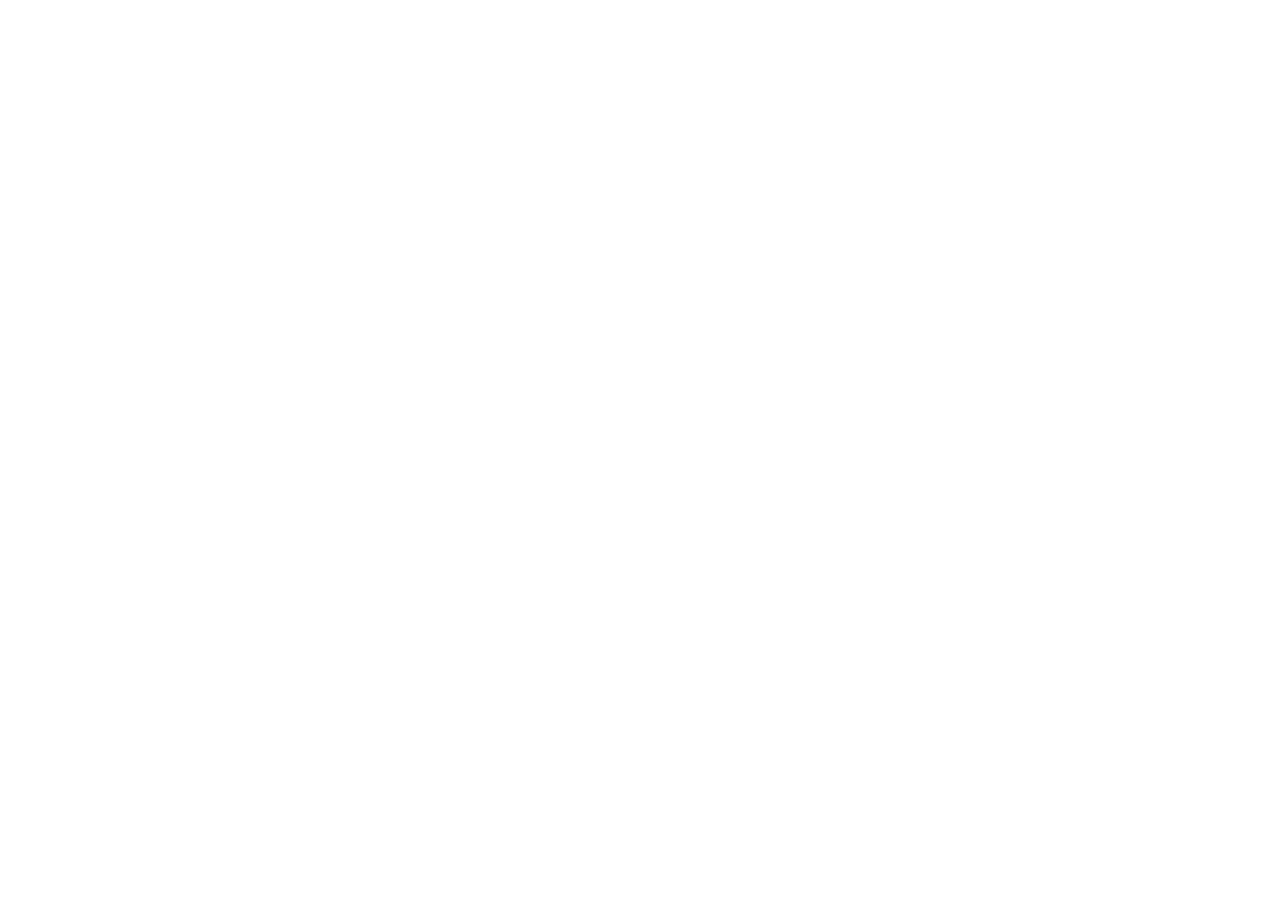
==== fraction_vocabulary.html @ f16c8378 "Adding the fractions menus and the activity pages" ====
<!DOCTYPE html>
<html lang="en">
<head>
   <meta charset="UTF-8">
   <meta name="viewport" content="width=device-width, initial-scale=1.0">
   <title>Vocabulary</title>
</head>
<body>
   
</body>
</html>
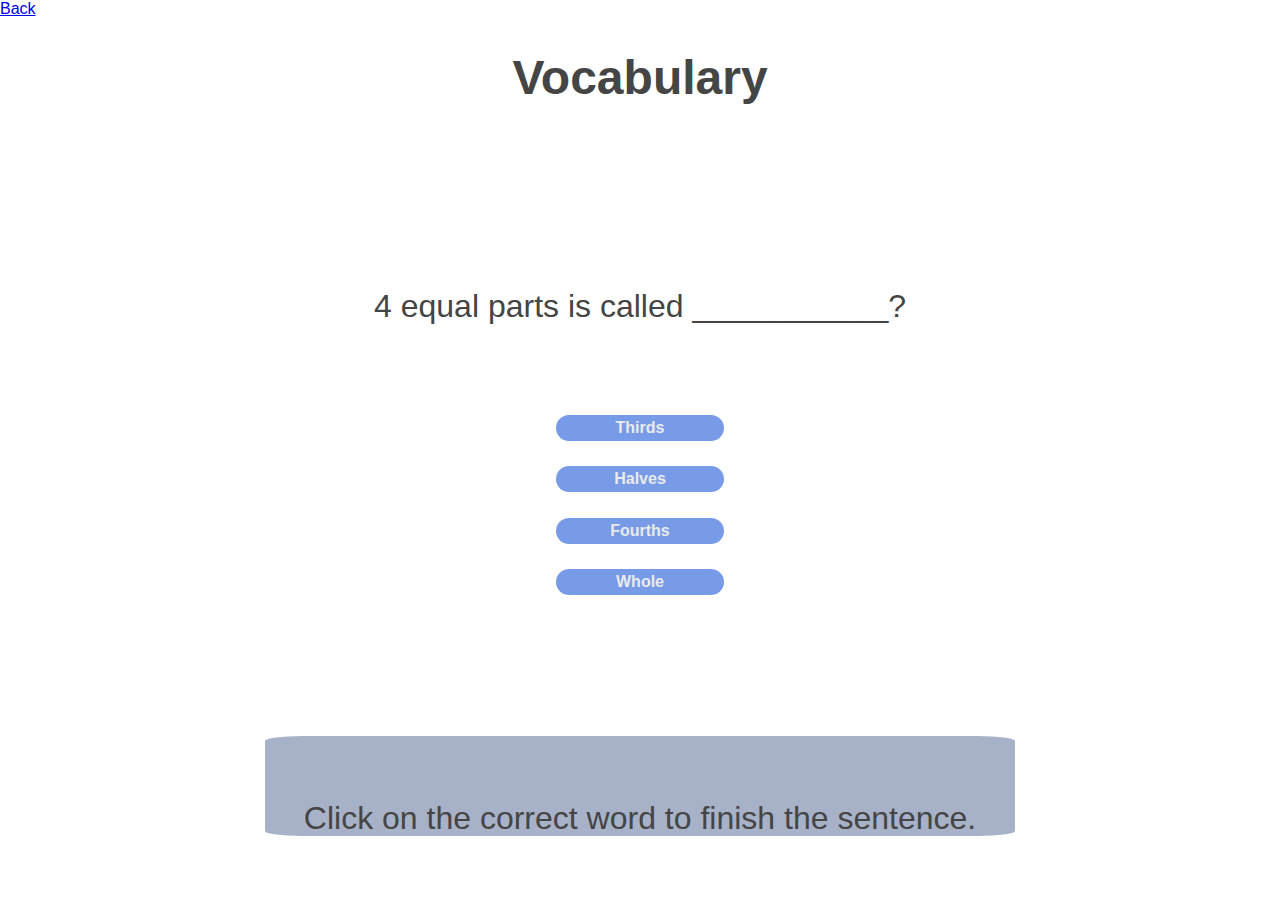
==== commit 579c3b3e: "Marshall's vocabulary commits" ====
--- a/fraction_vocabulary.html
+++ b/fraction_vocabulary.html
@@ -4,8 +4,35 @@
    <meta charset="UTF-8">
    <meta name="viewport" content="width=device-width, initial-scale=1.0">
    <title>Vocabulary</title>
+   <link rel="stylesheet" type="text/css" href="stylesheet.css" media="screen"/>
 </head>
 <body>
-   
+   <div class="backdrop">
+      <div class="">
+         <a href="fractions.html">
+            Back
+         </a>
+      </div>
+      <h1>Vocabulary</h1>
+      <div class="vocab_question">
+         <p>4 equal parts is called ___________?</p>
+         <a href="fraction_vocabulary_wrong.html">
+            Thirds
+         </a>
+         <a href="fraction_vocabulary_wrong.html">
+            Halves
+         </a>
+         <a href="fraction_vocabulary2.html">
+            Fourths
+         </a>
+         <a href="fraction_vocabulary_wrong.html">
+            Whole
+         </a>
+      </div>
+      <div class="vocab_box">
+         <p>Click on the correct word to finish the sentence.</p>
+      </div>
+   </div>
+   <script src="index.js"></script>
 </body>
 </html>--- a/stylesheet.css
+++ b/stylesheet.css
@@ -0,0 +1,206 @@
+/*
+CSS normalization
+
+
+*/
+@font-face {
+    font-family: "Zilla Slab";
+    font-weight: 400;
+    src: url("src/fonts/zillaslab-regular-webfont.woff2") format("woff2"), url("src/fonts/zillaslab-regular-webfont.woff") format("woff");
+  }
+  @font-face {
+    font-family: "Zilla Slab";
+    font-weight: 700;
+    src: url("src/fonts/zillaslab-bold-webfont.woff2") format("woff2"), url("src/fonts/zillaslab-bold-webfont.woff") format("woff");
+  }
+  @font-face {
+    font-family: "Zilla Slab";
+    font-weight: 400;
+    font-style: italic;
+    src: url("src/fonts/zillaslab-italic-webfont.woff2") format("woff2"), url("src/fonts/zillaslab-italic-webfont.woff") format("woff");
+  }
+  @font-face {
+    font-family: "Zilla Slab";
+    font-weight: 700;
+    font-style: italic;
+    src: url("src/fonts/zillaslab-bolditalic-webfont.woff2") format("woff2"), url("src/fonts/zillaslab-bolditalic-webfont.woff") format("woff");
+  }
+  html, body {
+    margin: 0;
+    height: 100%;
+    font-size: 100%;
+    font-family: "Zilla Slab", arial, sans-serif;
+  }
+  
+  div {
+    margin: 0;
+    padding: 0;
+  }
+  
+  h1 {
+    margin: 0;
+  }
+  
+  .backdrop {
+    background-color: #fff;
+    margin: 0;
+    min-height: 100%;
+    top: 0;
+    bottom: 0;
+    display: flex;
+    flex-direction: column;
+    justify-content: space-around;
+  }
+  
+  .backdrop h1 {
+    flex-grow: 1;
+    text-align: center;
+    padding: 2rem 0 0 0;
+    color: #454545;
+    font-size: 3rem;
+  }
+  
+  /* 
+  Center Box
+  */
+  .landing {
+    flex-grow: 3;
+    display: flex;
+    align-items: center;
+    flex-direction: column;
+    justify-content: space-around;
+    height: 60vh;
+    margin: 5% auto;
+    max-width: 75%;
+    min-width: 30%;
+    border-radius: 5%;
+    background-color: #a7b2c8;
+  }
+  
+  /*
+  Menu Buttons
+  */
+  .landing a {
+    background-color: #779be7;
+    color: #eaeaea;
+    text-decoration: none;
+    font-size: 1rem;
+    padding: 2rem;
+    width: 10rem;
+    text-align: center;
+    font-weight: bold;
+    border-radius: 35px;
+    transition: ease all 0.3s;
+  }
+  
+  .landing a:hover {
+    background-color: #4f9799;
+    color: #fff;
+    padding: 2.5rem;
+  }
+
+/*
+****Vocabulary Style****
+*/
+/* 
+.vocab_question is for the white box that has the question and the 4 answers
+on it
+ */
+.vocab_question {
+  flex-grow: 3;
+  display: flex;
+  align-items: center;
+  flex-direction: column;
+  justify-content: space-around;
+  height: 30vh;
+  margin: 5% auto;
+  max-width: 75%;
+  min-width: 30%;
+  border-radius: 5%;
+  background-color: #fff;
+}
+/*
+.vocab_box is for the question box at the bottom of the each scene.  
+ */
+.vocab_box {
+  flex-grow: 0;
+  display: flex;
+  align-items: center;
+  flex-direction: column;
+  justify-content: space-around;
+  width: 750px;
+  height: 100px;
+  margin: 5% auto;
+  max-width: 75%;
+  min-width: 30%;
+  border-radius: 5%;
+  background-color: #a7b2c8;
+}
+
+/*
+The direction sentence "Click on the correct word to finish the sentence."
+*/
+.vocab_box p {
+  color: #454545;
+  text-decoration: none;
+  font-size: 2rem;
+  padding: 2rem;
+}
+
+.vocab_question p {
+  color: #454545;
+  text-decoration: none;
+  font-size: 2rem;
+  padding: 2rem;
+}
+/* 
+The following are for the buttons that are to be clicked to go to the 
+next scene. 
+These are the same CSS for all 3 scenes. 
+ */
+.vocab_question a {
+  background-color: #779be7;
+  color: #eaeaea;
+  text-decoration: none;
+  font-size: 1rem;
+  padding: .25rem;
+  width: 10rem;
+  text-align: center;
+  font-weight: bold;
+  border-radius: 35px;
+  transition: ease all 0.3s;
+}
+.vocab_question a:hover {
+  background-color: #4f9799;
+  color: #fff;
+  padding: 1rem;
+}
+/* 
+The following is for the final scene to let the user know they completed
+all of the questions and got them currect. 
+ */
+.vocab_final {
+  flex-grow: 3;
+  display: flex;
+  align-items: center;
+  flex-direction: column;
+  justify-content: space-around;
+  height: 30vh;
+  margin: 5% auto;
+  max-width: 75%;
+  min-width: 30%;
+  border-radius: 5%;
+  background-color: #c43b3b;
+}
+.vocab_final a {
+  color: #3bc4c4;
+  text-decoration: none;
+  font-size: 2rem;
+  padding: 2rem;
+}
+.vocab_final p {
+  color: #3bc4c4;
+  text-decoration: none;
+  font-size: 2rem;
+  padding: 2rem;
+}
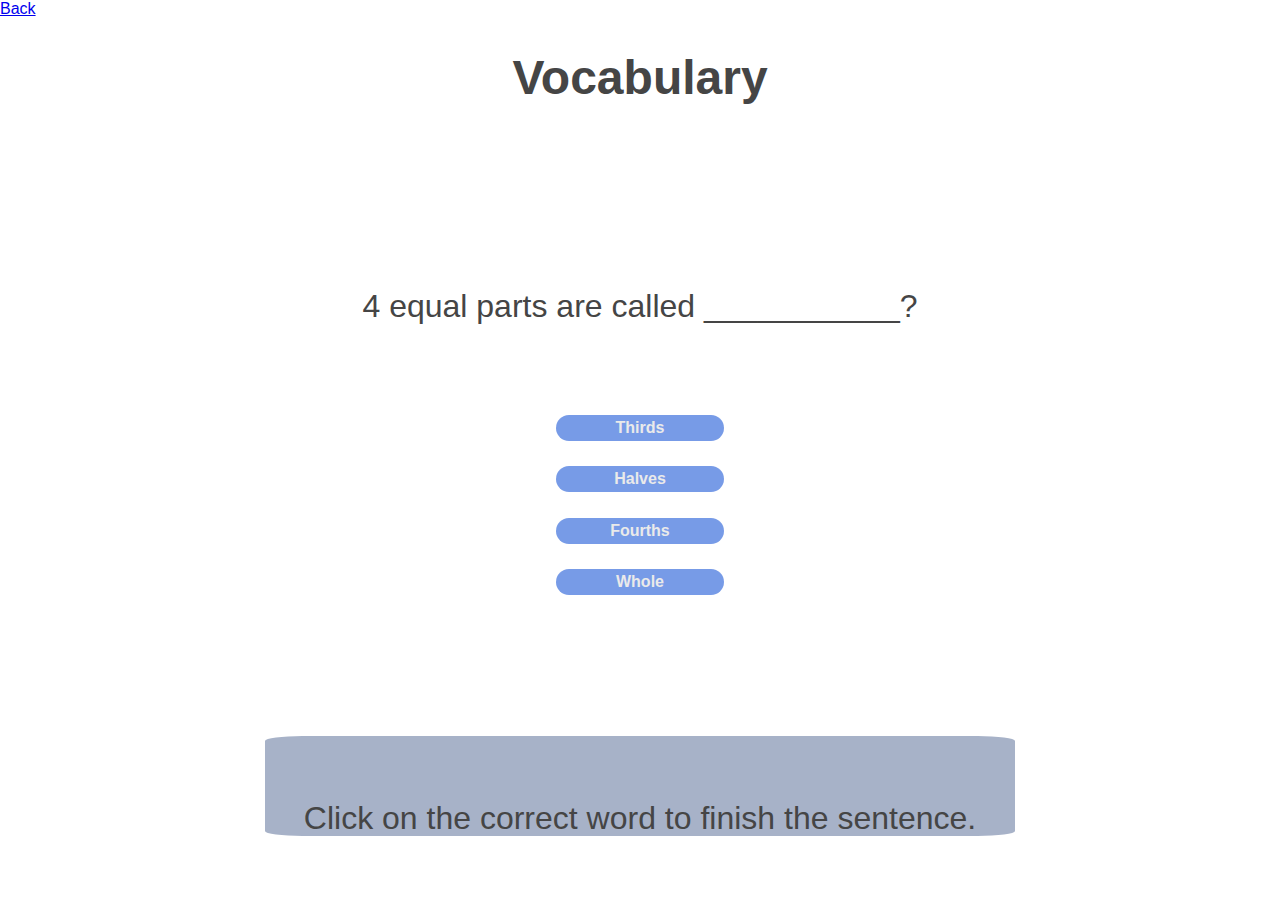
==== commit 0c23abf7: "Vocabulary game files -Marshall" ====
--- a/fraction_vocabulary.html
+++ b/fraction_vocabulary.html
@@ -15,7 +15,7 @@
       </div>
       <h1>Vocabulary</h1>
       <div class="vocab_question">
-         <p>4 equal parts is called ___________?</p>
+         <p>4 equal parts are called ___________?</p>
          <a href="fraction_vocabulary_wrong.html">
             Thirds
          </a>
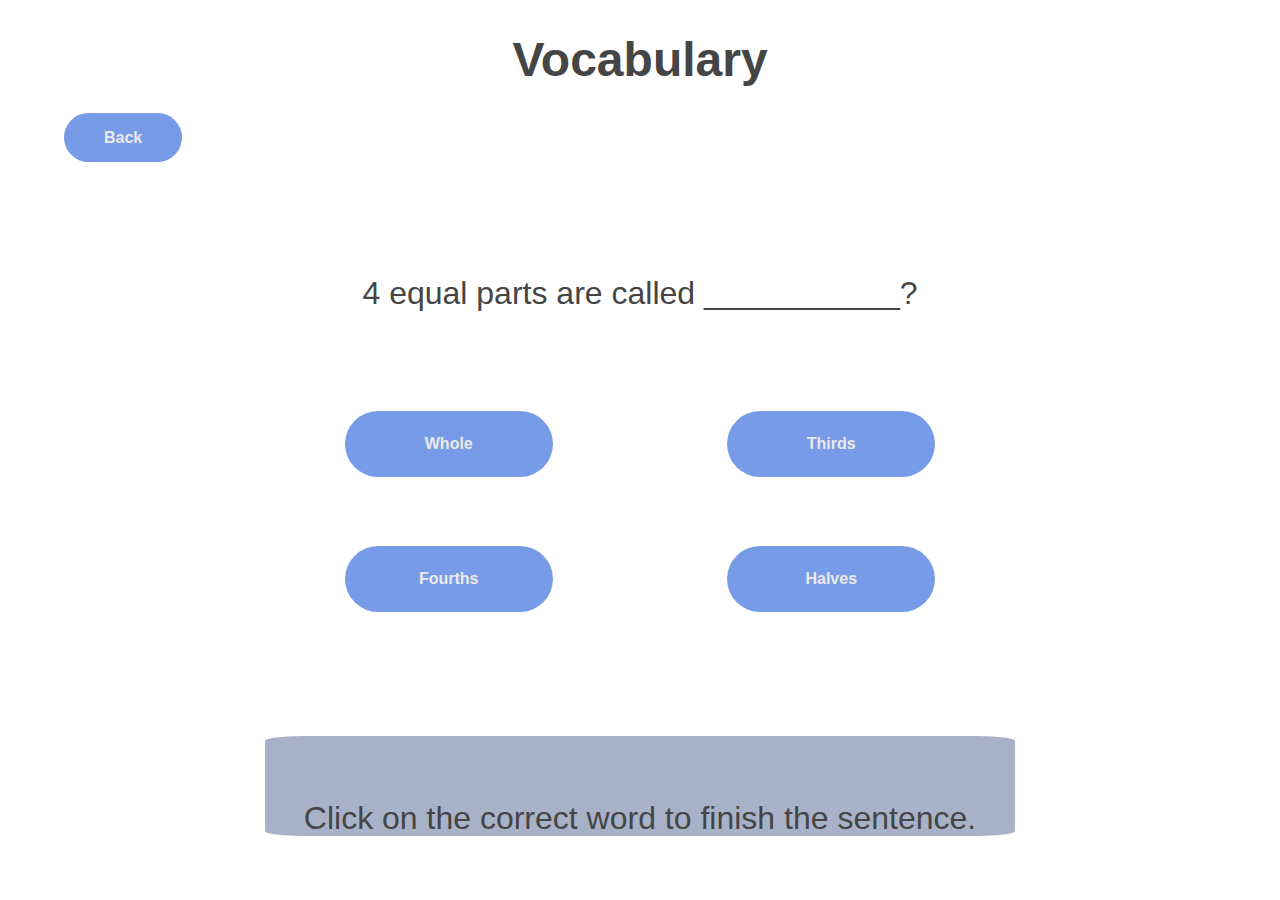
==== commit 3f21c5ee: "Update fraction_vocabulary.html" ====
--- a/fraction_vocabulary.html
+++ b/fraction_vocabulary.html
@@ -8,26 +8,47 @@
 </head>
 <body>
    <div class="backdrop">
-      <div class="">
+      <h1>Vocabulary</h1>
+      <div class="back_button">
          <a href="fractions.html">
             Back
          </a>
       </div>
-      <h1>Vocabulary</h1>
       <div class="vocab_question">
          <p>4 equal parts are called ___________?</p>
-         <a href="fraction_vocabulary_wrong.html">
-            Thirds
-         </a>
-         <a href="fraction_vocabulary_wrong.html">
-            Halves
-         </a>
-         <a href="fraction_vocabulary2.html">
-            Fourths
-         </a>
-         <a href="fraction_vocabulary_wrong.html">
-            Whole
-         </a>
+         <div class="vocab_buttons0">
+            <button class = "wrong answer" id = "myBtn">Whole</button>
+            <div id="myModal" class="modal">
+               <!-- Modal content -->
+               <div class="modal-content">
+               <span class="close">&times;</span>
+               <p>This is not correct. Please try again.</p>
+               </div>
+            </div>
+            <button class = "wrong answer" id = "myBtn">Thirds</button>
+            <div id="myModal" class="modal">
+               <!-- Modal content -->
+               <div class="modal-content">
+                  <span class="close">&times;</span>
+                  <p>This is not correct. Please try again.</p>
+               </div>
+            </div>
+         </div>
+
+         <div class="vocab_buttons1">
+            <a href="fraction_vocabulary2.html">
+               Fourths
+            </a>
+            
+            <button class = "wrong answer" id = "myBtn">Halves</button>
+            <div id="myModal" class="modal">
+               <!-- Modal content -->
+               <div class="modal-content">
+                  <span class="close">&times;</span>
+                  <p>This is not correct. <br> Please try again.</p>
+               </div>
+            </div>
+         </div> 
       </div>
       <div class="vocab_box">
          <p>Click on the correct word to finish the sentence.</p>
@@ -35,4 +56,4 @@
    </div>
    <script src="index.js"></script>
 </body>
-</html>+</html>
--- a/stylesheet.css
+++ b/stylesheet.css
@@ -4,100 +4,368 @@
 
 */
 @font-face {
-    font-family: "Zilla Slab";
-    font-weight: 400;
-    src: url("src/fonts/zillaslab-regular-webfont.woff2") format("woff2"), url("src/fonts/zillaslab-regular-webfont.woff") format("woff");
-  }
-  @font-face {
-    font-family: "Zilla Slab";
-    font-weight: 700;
-    src: url("src/fonts/zillaslab-bold-webfont.woff2") format("woff2"), url("src/fonts/zillaslab-bold-webfont.woff") format("woff");
-  }
-  @font-face {
-    font-family: "Zilla Slab";
-    font-weight: 400;
-    font-style: italic;
-    src: url("src/fonts/zillaslab-italic-webfont.woff2") format("woff2"), url("src/fonts/zillaslab-italic-webfont.woff") format("woff");
-  }
-  @font-face {
-    font-family: "Zilla Slab";
-    font-weight: 700;
-    font-style: italic;
-    src: url("src/fonts/zillaslab-bolditalic-webfont.woff2") format("woff2"), url("src/fonts/zillaslab-bolditalic-webfont.woff") format("woff");
-  }
-  html, body {
-    margin: 0;
-    height: 100%;
-    font-size: 100%;
-    font-family: "Zilla Slab", arial, sans-serif;
-  }
-  
-  div {
-    margin: 0;
-    padding: 0;
-  }
-  
-  h1 {
-    margin: 0;
-  }
-  
-  .backdrop {
-    background-color: #fff;
-    margin: 0;
-    min-height: 100%;
-    top: 0;
-    bottom: 0;
-    display: flex;
-    flex-direction: column;
-    justify-content: space-around;
-  }
-  
-  .backdrop h1 {
-    flex-grow: 1;
-    text-align: center;
-    padding: 2rem 0 0 0;
-    color: #454545;
-    font-size: 3rem;
-  }
-  
-  /* 
-  Center Box
-  */
-  .landing {
-    flex-grow: 3;
-    display: flex;
-    align-items: center;
-    flex-direction: column;
-    justify-content: space-around;
-    height: 60vh;
-    margin: 5% auto;
-    max-width: 75%;
-    min-width: 30%;
-    border-radius: 5%;
-    background-color: #a7b2c8;
-  }
-  
-  /*
-  Menu Buttons
-  */
-  .landing a {
-    background-color: #779be7;
-    color: #eaeaea;
-    text-decoration: none;
-    font-size: 1rem;
-    padding: 2rem;
-    width: 10rem;
-    text-align: center;
-    font-weight: bold;
-    border-radius: 35px;
-    transition: ease all 0.3s;
-  }
-  
-  .landing a:hover {
-    background-color: #4f9799;
-    color: #fff;
-    padding: 2.5rem;
-  }
+  font-family: "Zilla Slab";
+  font-weight: 400;
+  src: url("src/fonts/zillaslab-regular-webfont.woff2") format("woff2"), url("src/fonts/zillaslab-regular-webfont.woff") format("woff");
+}
+@font-face {
+  font-family: "Zilla Slab";
+  font-weight: 700;
+  src: url("src/fonts/zillaslab-bold-webfont.woff2") format("woff2"), url("src/fonts/zillaslab-bold-webfont.woff") format("woff");
+}
+@font-face {
+  font-family: "Zilla Slab";
+  font-weight: 400;
+  font-style: italic;
+  src: url("src/fonts/zillaslab-italic-webfont.woff2") format("woff2"), url("src/fonts/zillaslab-italic-webfont.woff") format("woff");
+}
+@font-face {
+  font-family: "Zilla Slab";
+  font-weight: 700;
+  font-style: italic;
+  src: url("src/fonts/zillaslab-bolditalic-webfont.woff2") format("woff2"), url("src/fonts/zillaslab-bolditalic-webfont.woff") format("woff");
+}
+html, body {
+  margin: 0;
+  height: 100%;
+  font-size: 100%;
+  font-family: "Zilla Slab", arial, sans-serif;
+}
+
+div {
+  margin: 0;
+  padding: 0;
+}
+
+h1 {
+  margin: 0;
+}
+
+button{
+  all: unset;
+}
+
+.backdrop {
+  background-color: #fff;
+  margin: 0;
+  min-height: 100%;
+  top: 0;
+  bottom: 0;
+  display: flex;
+  flex-direction: column;
+  justify-content: space-around;
+}
+
+.backdrop h1 {
+  flex-grow: 1;
+  text-align: center;
+  padding: 2rem 0 0 0;
+  color: #454545;
+  font-size: 3rem;
+}
+
+/* 
+Center Box
+*/
+.landing {
+  flex-grow: 3;
+  display: flex;
+  align-items: center;
+  flex-direction: column;
+  justify-content: space-around;
+  height: 60vh;
+  margin: 5% auto;
+  max-width: 75%;
+  min-width: 30%;
+  border-radius: 5%;
+  background-color: #a7b2c8;
+}
+
+/*
+Menu Buttons
+*/
+.landing a {
+  background-color: #779be7;
+  color: #eaeaea;
+  text-decoration: none;
+  font-size: 1rem;
+  padding: 2rem;
+  width: 10rem;
+  text-align: center;
+  font-weight: bold;
+  border-radius: 35px;
+  transition: ease all 0.3s;
+}
+
+.landing a:hover {
+  background-color: #4f9799;
+  color: #fff;
+  padding: 2.5rem;
+}
+
+/*
+  Back Button
+*/
+
+.back_button a {
+  background-color: #779be7;
+  color: #eaeaea;
+  text-decoration: none;
+  font-size: 1rem;
+  padding-top: 1rem;
+  padding-bottom: 1rem;
+  padding-left: 2.5rem;
+  padding-right: 2.5rem;
+  width: 10rem;
+  text-align: center;
+  font-weight: bold;
+  border-radius: 35px;
+  transition: ease all 0.3s;
+  margin: 5%;
+}
+
+.back_button a:hover{
+  background-color: #4f9799;
+  color: #fff;
+  padding-top: 1.25rem;
+  padding-bottom: 1.25rem;
+  padding-left: 2.75rem;
+  padding-right: 2.75rem;
+}
+/*
+End of the back button
+*/
+
+/*
+Pop up error
+*/
+.modal {
+  display: none; /* Hidden by default */
+  position: fixed; /* Stay in place */
+  z-index: 1; /* Sit on top */
+  padding-top: 100px; /* Location of the box */
+  left: 0;
+  top: 0;
+  width: 100%; /* Full width */
+  height: 100%; /* Full height */
+  overflow: auto; /* Enable scroll if needed */
+  background-color: rgb(0,0,0); /* Fallback color */
+  background-color: rgba(0,0,0,0.4); /* Black w/ opacity */
+}
+
+/* Modal Content */
+.modal-content {
+  background-color: #779be7;
+  margin: auto;
+  border-radius: 15%;
+  font-size: 2rem;
+  text-align: center;
+  margin-top: 3rem;
+  padding: 20px;
+  border: 1px solid black;
+  width: 30%;
+  height: 30%;
+}
+
+/* The Close Button */
+.close {
+  color: #aaaaaa;
+  float: right;
+  font-size: 75px;
+  font-weight: bold;
+}
+
+.close:hover,
+.close:focus {
+  color: #000;
+  text-decoration: none;
+  cursor: pointer;
+}
+/*
+End of error message
+*/
+
+/*
+Multiple Choice
+*/
+
+/*
+Shape for Mutliple choice question
+*/
+.quarter_circle {
+  width: 12rem;
+  height: 12rem;
+  border-radius: 50%;
+  background-color: lightseagreen;
+  align-items: center;
+  flex-direction: column;
+  margin-top: 2%;
+  margin-bottom: 1%;
+  margin-left: auto;
+  margin-right: auto;
+}
+
+.vertical_line{
+  border-left: solid black;
+  height: 12rem;
+  margin-left: 6rem;
+}
+
+.horizontal_line{
+  height: 3px;
+  width: 12rem;
+  color: black;
+  background-color: black;
+  border-width: 0px;
+  transform: translateY(-6rem);
+}
+
+/*
+Answer Buttons
+*/
+.multi_buttons0{
+  display: flex;
+  align-items: center;
+  flex-direction: row;
+  justify-content: space-around;
+  height: 15vh;
+  width: 85vh;
+  margin: 5% auto;
+  margin-top: 0%;
+  margin-bottom: 0%;
+  border-radius: 5%;
+  background-color: white;
+}
+
+.multi_buttons0 a{
+  background-color: #779be7;
+  color: #eaeaea;
+  text-decoration: none;
+  font-size: 1rem;
+  padding: 1.5rem;
+  width: 10rem;
+  text-align: center;
+  font-weight: bold;
+  border-radius: 35px;
+  transition: ease all 0.3s;
+  margin: 5%;
+}
+
+.multi_buttons0 button{
+  background-color: #779be7;
+  color: #eaeaea;
+  text-decoration: none;
+  font-size: 1rem;
+  padding: 1.5rem;
+  width: 10rem;
+  text-align: center;
+  font-weight: bold;
+  border-radius: 35px;
+  transition: ease all 0.3s;
+  margin: 5%;
+  outline: none;
+  border: none;
+}
+
+.multi_buttons0 a:hover{
+  background-color: #4f9799;
+  color: #fff;
+  padding: 2rem;
+}
+
+.multi_buttons0 button:hover{
+  background-color: #4f9799;
+  color: #fff;
+  padding: 2rem;
+  cursor: pointer;
+}
+
+.multi_buttons1{
+  display: flex;
+  align-items: center;
+  flex-direction: row;
+  justify-content: space-around;
+  height: 15vh;
+  width: 85vh;
+  width: 25;
+  margin: 5% auto;
+  margin-top: 0%;
+  margin-bottom: 0%;
+  border-radius: 5%;
+  background-color: white;
+}
+
+.multi_buttons1 a{
+  background-color: #779be7;
+  color: #eaeaea;
+  text-decoration: none;
+  font-size: 1rem;
+  padding: 1.5rem;
+  width: 10rem;
+  text-align: center;
+  font-weight: bold;
+  border-radius: 35px;
+  transition: ease all 0.3s;
+  margin: 5%;
+}
+
+.multi_buttons1 button{
+  background-color: #779be7;
+  color: #eaeaea;
+  text-decoration: none;
+  font-size: 1rem;
+  padding: 1.5rem;
+  width: 10rem;
+  text-align: center;
+  font-weight: bold;
+  border-radius: 35px;
+  transition: ease all 0.3s;
+  margin: 5%;
+  outline: none;
+  border: none;
+}
+
+.multi_buttons1 a:hover{
+  background-color: #4f9799;
+  color: #fff;
+  padding: 2rem;
+}
+
+.multi_buttons1 button:hover{
+  background-color: #4f9799;
+  color: #fff;
+  padding: 2rem;
+  cursor: pointer;
+}
+
+/*
+Question Box and Text
+*/
+.multi_question {
+  flex-grow: 0;
+  display: flex;
+  align-items: center;
+  flex-direction: column;
+  justify-content: space-around;
+  margin: 5% auto;
+  margin-top: 2.5%;
+  padding: 2rem;
+  width: 750px;
+  height: 50px;
+  border-radius: 10%;
+  background-color: #a7b2c8;
+}
+
+.multi_question p {
+  text-align: center;
+  font-size: 2rem;
+  color: #454545;
+
+}
+/*
+End of Mutliple Choice Section
+*/
+
 
 /*
 ****Vocabulary Style****
@@ -158,23 +426,124 @@
 next scene. 
 These are the same CSS for all 3 scenes. 
  */
-.vocab_question a {
-  background-color: #779be7;
-  color: #eaeaea;
-  text-decoration: none;
-  font-size: 1rem;
-  padding: .25rem;
-  width: 10rem;
-  text-align: center;
-  font-weight: bold;
-  border-radius: 35px;
-  transition: ease all 0.3s;
-}
-.vocab_question a:hover {
-  background-color: #4f9799;
-  color: #fff;
-  padding: 1rem;
-}
+/*
+Answer Buttons
+*/
+.vocab_buttons0{
+  display: flex;
+  align-items: center;
+  flex-direction: row;
+  justify-content: space-around;
+  height: 15vh;
+  width: 85vh;
+  margin: 5% auto;
+  margin-top: 0%;
+  margin-bottom: 0%;
+  border-radius: 5%;
+  background-color: white;
+}
+
+.vocab_buttons0 a{
+  background-color: #779be7;
+  color: #eaeaea;
+  text-decoration: none;
+  font-size: 1rem;
+  padding: 1.5rem;
+  width: 10rem;
+  text-align: center;
+  font-weight: bold;
+  border-radius: 35px;
+  transition: ease all 0.3s;
+  margin: 5%;
+}
+
+.vocab_buttons0 button{
+  background-color: #779be7;
+  color: #eaeaea;
+  text-decoration: none;
+  font-size: 1rem;
+  padding: 1.5rem;
+  width: 10rem;
+  text-align: center;
+  font-weight: bold;
+  border-radius: 35px;
+  transition: ease all 0.3s;
+  margin: 5%;
+  outline: none;
+  border: none;
+}
+
+.vocab_buttons0 a:hover{
+  background-color: #4f9799;
+  color: #fff;
+  padding: 2rem;
+}
+
+.vocab_buttons0 button:hover{
+  background-color: #4f9799;
+  color: #fff;
+  padding: 2rem;
+  cursor: pointer;
+}
+
+.vocab_buttons1{
+  display: flex;
+  align-items: center;
+  flex-direction: row;
+  justify-content: space-around;
+  height: 15vh;
+  width: 85vh;
+  width: 25;
+  margin: 5% auto;
+  margin-top: 0%;
+  margin-bottom: 0%;
+  border-radius: 5%;
+  background-color: white;
+}
+
+.vocab_buttons1 a{
+  background-color: #779be7;
+  color: #eaeaea;
+  text-decoration: none;
+  font-size: 1rem;
+  padding: 1.5rem;
+  width: 10rem;
+  text-align: center;
+  font-weight: bold;
+  border-radius: 35px;
+  transition: ease all 0.3s;
+  margin: 5%;
+}
+
+.vocab_buttons1 button{
+  background-color: #779be7;
+  color: #eaeaea;
+  text-decoration: none;
+  font-size: 1rem;
+  padding: 1.5rem;
+  width: 10rem;
+  text-align: center;
+  font-weight: bold;
+  border-radius: 35px;
+  transition: ease all 0.3s;
+  margin: 5%;
+  outline: none;
+  border: none;
+}
+
+.vocab_buttons1 a:hover{
+  background-color: #4f9799;
+  color: #fff;
+  padding: 2rem;
+}
+
+.vocab_buttons1 button:hover{
+  background-color: #4f9799;
+  color: #fff;
+  padding: 2rem;
+  cursor: pointer;
+}
+
 /* 
 The following is for the final scene to let the user know they completed
 all of the questions and got them currect. 
@@ -190,6 +559,36 @@
   max-width: 75%;
   min-width: 30%;
   border-radius: 5%;
+  background-color: #a7b2c8;
+}
+.vocab_final a {
+  color: #454545;
+  text-decoration: none;
+  font-size: 2rem;
+  padding: 2rem;
+}
+.vocab_final p {
+  color: #454545;
+  text-decoration: none;
+  font-size: 2rem;
+  padding: 2rem;
+}
+
+/* 
+The following is for the final scene to let the user know they completed
+all of the questions and got them currect. 
+ */
+.vocab_final {
+  flex-grow: 3;
+  display: flex;
+  align-items: center;
+  flex-direction: column;
+  justify-content: space-around;
+  height: 30vh;
+  margin: 5% auto;
+  max-width: 75%;
+  min-width: 30%;
+  border-radius: 5%;
   background-color: #c43b3b;
 }
 .vocab_final a {
@@ -204,3 +603,7 @@
   font-size: 2rem;
   padding: 2rem;
 }
+
+/*
+End of Vocabulary section 
+ */
